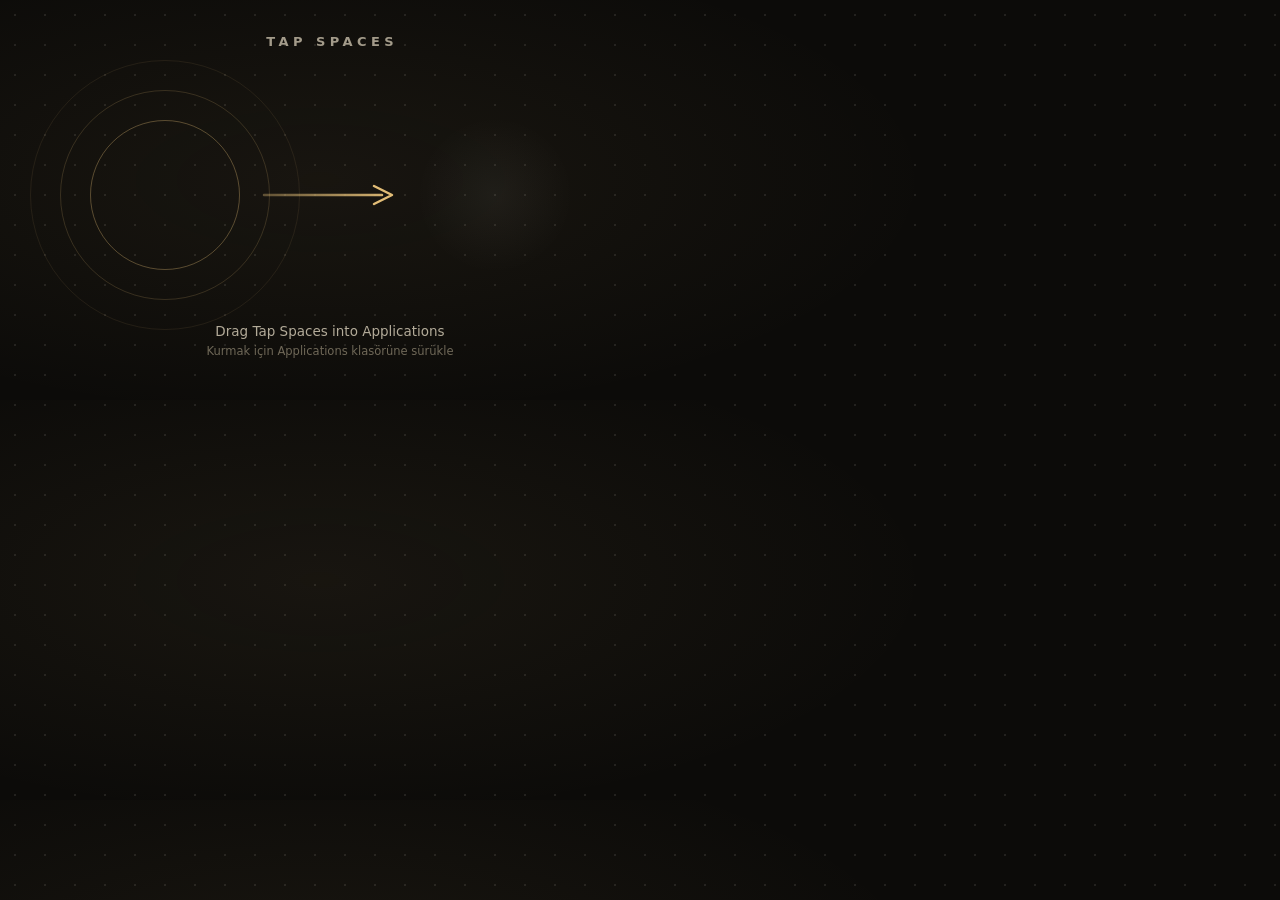
==== packaging/dmg-background.html @ 89340b04 "Style the release DMG window The disk image now opens as a designed drag-to-install window: fixed wi" ====
<!doctype html>
<!-- DMG window background, 660x400 points. Rendered to a 1x+2x tiff by
     packaging/render-background.sh; the release script copies the tiff into
     the image. Icon slots: app at (165,195), Applications at (495,195). -->
<html lang="en">
<head>
<meta charset="utf-8">
<style>
  * { margin: 0; box-sizing: border-box; }
  body {
    width: 660px; height: 400px; overflow: hidden; position: relative;
    background:
      radial-gradient(80% 100% at 25% 45%, rgba(226 189 119 / 0.06), transparent 60%),
      radial-gradient(1px 1px at center, rgba(236 231 220 / 0.10) 0.8px, transparent 1px) 0 0 / 30px 30px,
      #0c0b09;
    font-family: -apple-system, BlinkMacSystemFont, system-ui, sans-serif;
    color: #ece7dc;
  }
  .wordmark {
    position: absolute; top: 34px; left: 0; right: 0;
    text-align: center;
    font-size: 13px; font-weight: 700;
    letter-spacing: 0.34em; text-indent: 0.34em;
    color: #a39b8a;
    text-transform: uppercase;
  }
  /* tap ripples around the app icon slot at (165,195) */
  .ring { position: absolute; border-radius: 50%; border: 1.5px solid; }
  .r1 { width: 150px; height: 150px; left: 90px;  top: 120px; border-color: rgba(226 189 119 / 0.34); }
  .r2 { width: 210px; height: 210px; left: 60px;  top: 90px;  border-color: rgba(226 189 119 / 0.18); }
  .r3 { width: 270px; height: 270px; left: 30px;  top: 60px;  border-color: rgba(226 189 119 / 0.09); }
  /* soft halo behind the Applications slot */
  .halo {
    position: absolute; width: 170px; height: 170px; left: 410px; top: 110px;
    border-radius: 50%;
    background: radial-gradient(circle, rgba(236 231 220 / 0.05), transparent 65%);
  }
  .arrow {
    position: absolute; left: 262px; top: 183px;
    width: 136px; height: 24px;
  }
  .caption {
    position: absolute; bottom: 42px; left: 0; right: 0;
    text-align: center;
    font-size: 13.5px; font-weight: 500; color: #b3ab99;
  }
  .caption small {
    display: block; margin-top: 5px;
    font-size: 11.5px; font-weight: 400; color: #6f6858;
  }
</style>
</head>
<body>
  <p class="wordmark">Tap Spaces</p>
  <i class="ring r1"></i><i class="ring r2"></i><i class="ring r3"></i>
  <i class="halo"></i>
  <svg class="arrow" viewBox="0 0 136 24" fill="none">
    <defs>
      <linearGradient id="g" x1="0" y1="0" x2="136" y2="0" gradientUnits="userSpaceOnUse">
        <stop offset="0" stop-color="#e2bd77" stop-opacity="0.35"/>
        <stop offset="1" stop-color="#e2bd77"/>
      </linearGradient>
    </defs>
    <path d="M2 12h118" stroke="url(#g)" stroke-width="2.5" stroke-linecap="round"/>
    <path d="M112 3l18 9-18 9" stroke="#e2bd77" stroke-width="2.5"
          stroke-linecap="round" stroke-linejoin="round" fill="none"/>
  </svg>
  <p class="caption">
    Drag Tap Spaces into Applications
    <small>Kurmak için Applications klasörüne sürükle</small>
  </p>
</body>
</html>
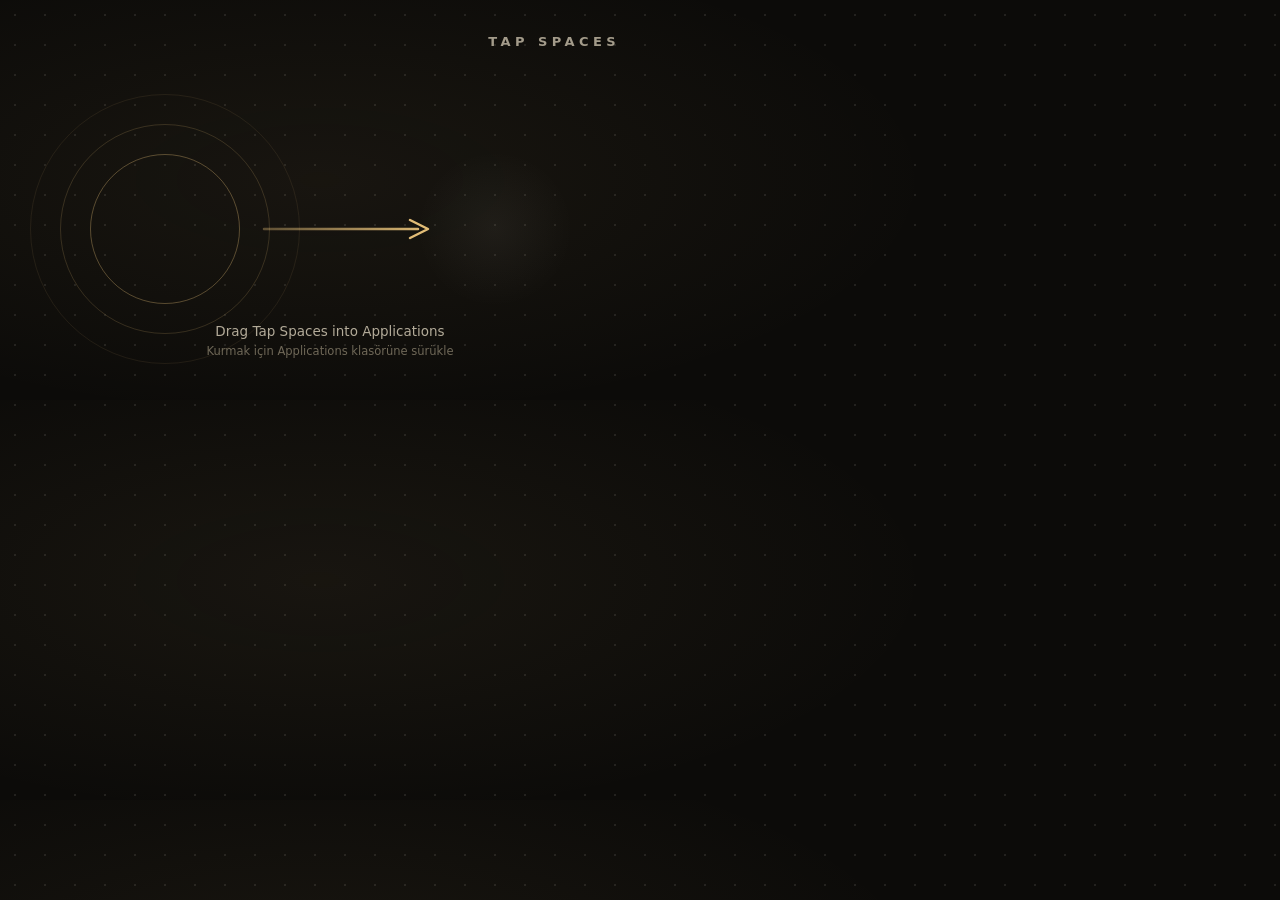
==== commit 4d28a15d: "Align DMG background artwork with Finder's actual icon placement Finder renders an icon's centre abo" ====
--- a/packaging/dmg-background.html
+++ b/packaging/dmg-background.html
@@ -16,28 +16,33 @@
     font-family: -apple-system, BlinkMacSystemFont, system-ui, sans-serif;
     color: #ece7dc;
   }
+  /* Top-right: the default Finder grid drops (normally hidden) items into the
+     top-left corner, and users who show hidden files would cover a centred
+     wordmark with them. */
   .wordmark {
-    position: absolute; top: 34px; left: 0; right: 0;
-    text-align: center;
+    position: absolute; top: 34px; right: 40px;
+    text-align: right;
     font-size: 13px; font-weight: 700;
-    letter-spacing: 0.34em; text-indent: 0.34em;
+    letter-spacing: 0.34em;
     color: #a39b8a;
     text-transform: uppercase;
   }
-  /* tap ripples around the app icon slot at (165,195) */
+  /* Tap ripples around the app icon slot. Finder is told to put the icon at
+     (165,195) but actually renders its centre ~34pt lower, so the artwork is
+     drawn around (165,229) to line up with what the user sees. */
   .ring { position: absolute; border-radius: 50%; border: 1.5px solid; }
-  .r1 { width: 150px; height: 150px; left: 90px;  top: 120px; border-color: rgba(226 189 119 / 0.34); }
-  .r2 { width: 210px; height: 210px; left: 60px;  top: 90px;  border-color: rgba(226 189 119 / 0.18); }
-  .r3 { width: 270px; height: 270px; left: 30px;  top: 60px;  border-color: rgba(226 189 119 / 0.09); }
+  .r1 { width: 150px; height: 150px; left: 90px;  top: 154px; border-color: rgba(226 189 119 / 0.34); }
+  .r2 { width: 210px; height: 210px; left: 60px;  top: 124px; border-color: rgba(226 189 119 / 0.18); }
+  .r3 { width: 270px; height: 270px; left: 30px;  top: 94px;  border-color: rgba(226 189 119 / 0.09); }
   /* soft halo behind the Applications slot */
   .halo {
-    position: absolute; width: 170px; height: 170px; left: 410px; top: 110px;
+    position: absolute; width: 170px; height: 170px; left: 410px; top: 144px;
     border-radius: 50%;
     background: radial-gradient(circle, rgba(236 231 220 / 0.05), transparent 65%);
   }
   .arrow {
-    position: absolute; left: 262px; top: 183px;
-    width: 136px; height: 24px;
+    position: absolute; left: 262px; top: 217px;
+    width: 172px; height: 24px;
   }
   .caption {
     position: absolute; bottom: 42px; left: 0; right: 0;
@@ -54,15 +59,15 @@
   <p class="wordmark">Tap Spaces</p>
   <i class="ring r1"></i><i class="ring r2"></i><i class="ring r3"></i>
   <i class="halo"></i>
-  <svg class="arrow" viewBox="0 0 136 24" fill="none">
+  <svg class="arrow" viewBox="0 0 172 24" fill="none">
     <defs>
-      <linearGradient id="g" x1="0" y1="0" x2="136" y2="0" gradientUnits="userSpaceOnUse">
+      <linearGradient id="g" x1="0" y1="0" x2="172" y2="0" gradientUnits="userSpaceOnUse">
         <stop offset="0" stop-color="#e2bd77" stop-opacity="0.35"/>
         <stop offset="1" stop-color="#e2bd77"/>
       </linearGradient>
     </defs>
-    <path d="M2 12h118" stroke="url(#g)" stroke-width="2.5" stroke-linecap="round"/>
-    <path d="M112 3l18 9-18 9" stroke="#e2bd77" stroke-width="2.5"
+    <path d="M2 12h154" stroke="url(#g)" stroke-width="2.5" stroke-linecap="round"/>
+    <path d="M148 3l18 9-18 9" stroke="#e2bd77" stroke-width="2.5"
           stroke-linecap="round" stroke-linejoin="round" fill="none"/>
   </svg>
   <p class="caption">
